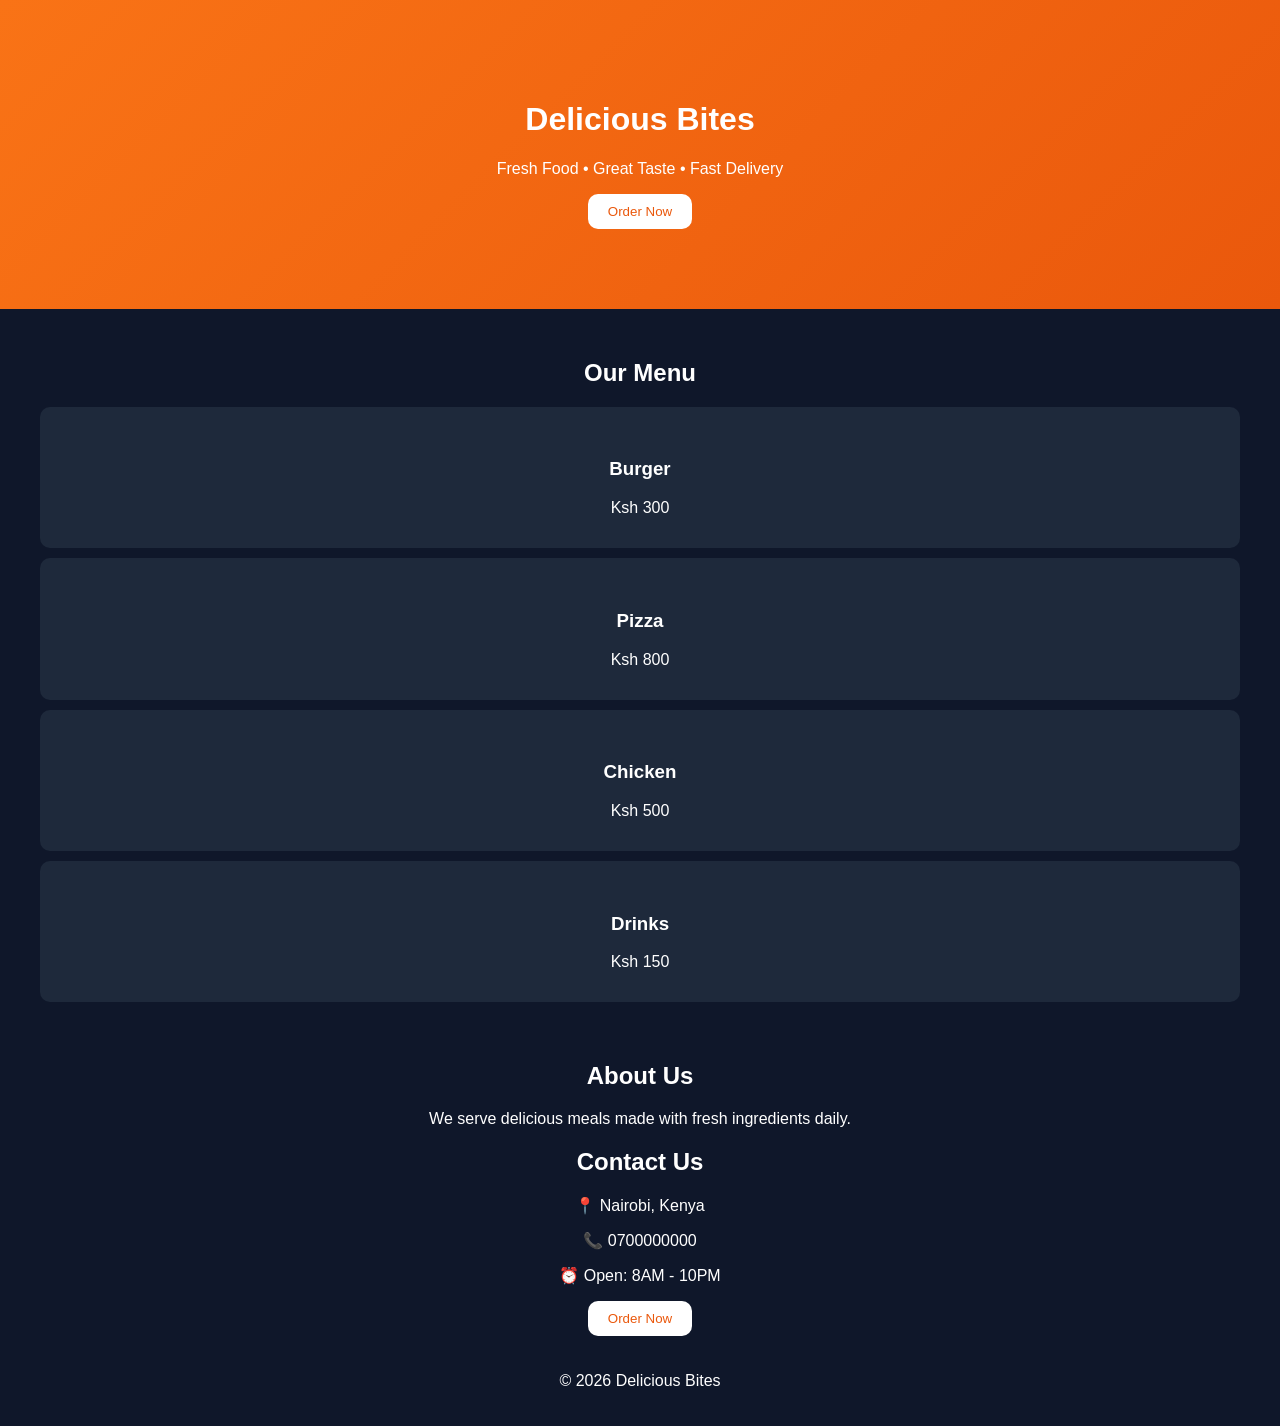
==== index.html @ 33b4f0a6 "Update menu items and contact information in index.html" ====
<!DOCTYPE html>
<html lang="en">
<head>
    <meta charset="UTF-8">
    <meta name="viewport" content="width=device-width, initial-scale=1.0">
    <title>Delicious Bites</title>
    <link rel="stylesheet" href="restaurant.css">
</head>
<body>

<!-- HERO -->
<header class="hero">
    <h1>Delicious Bites</h1>
    <p>Fresh Food • Great Taste • Fast Delivery</p>
    <button onclick="orderNow()">Order Now</button>
</header>

<!-- MENU -->
<section class="menu">
    <h2>Our Menu</h2>

    <div class="menu-item">
        <img src="https://via.placeholder.com/150" alt="">
        <h3>Burger</h3>
        <p>Ksh 300</p>
    </div>

    <div class="menu-item">
        <img src="https://via.placeholder.com/150" alt="">
        <h3>Pizza</h3>
        <p>Ksh 800</p>
    </div>

    <div class="menu-item">
        <img src="https://via.placeholder.com/150" alt="">
        <h3>Chicken</h3>
        <p>Ksh 500</p>
    </div>

    <div class="menu-item">
        <img src="https://via.placeholder.com/150" alt="">
        <h3>Drinks</h3>
        <p>Ksh 150</p>
    </div>
</section>

<!-- ABOUT -->
<section class="about">
    <h2>About Us</h2>
    <p>We serve delicious meals made with fresh ingredients daily.</p>
</section>

<!-- CONTACT -->
<section class="contact">
    <h2>Contact Us</h2>
    <p>📍 Nairobi, Kenya</p>
    <p>📞 0700000000</p>
    <p>⏰ Open: 8AM - 10PM</p>
    <button onclick="orderNow()">Order Now</button>
</section>

<footer>
    <p>© 2026 Delicious Bites</p>
</footer>

<script src="restaurant.js"></script>

</body>
    </html>
---- restaurant.css ----
body {
    font-family: Arial, sans-serif;
    margin: 0;
    background: #0f172a;
    color: #fff;
    text-align: center;
}

.hero {
    padding: 80px 20px;
    background: linear-gradient(135deg, #f97316, #ea580c);
}

button {
    padding: 10px 20px;
    border: none;
    border-radius: 10px;
    background: #fff;
    color: #ea580c;
    cursor: pointer;
}

.menu {
    padding: 30px;
}

.menu-item {
    background: #1e293b;
    margin: 10px;
    padding: 15px;
    border-radius: 10px;
}

footer {
    padding: 20px;
  }
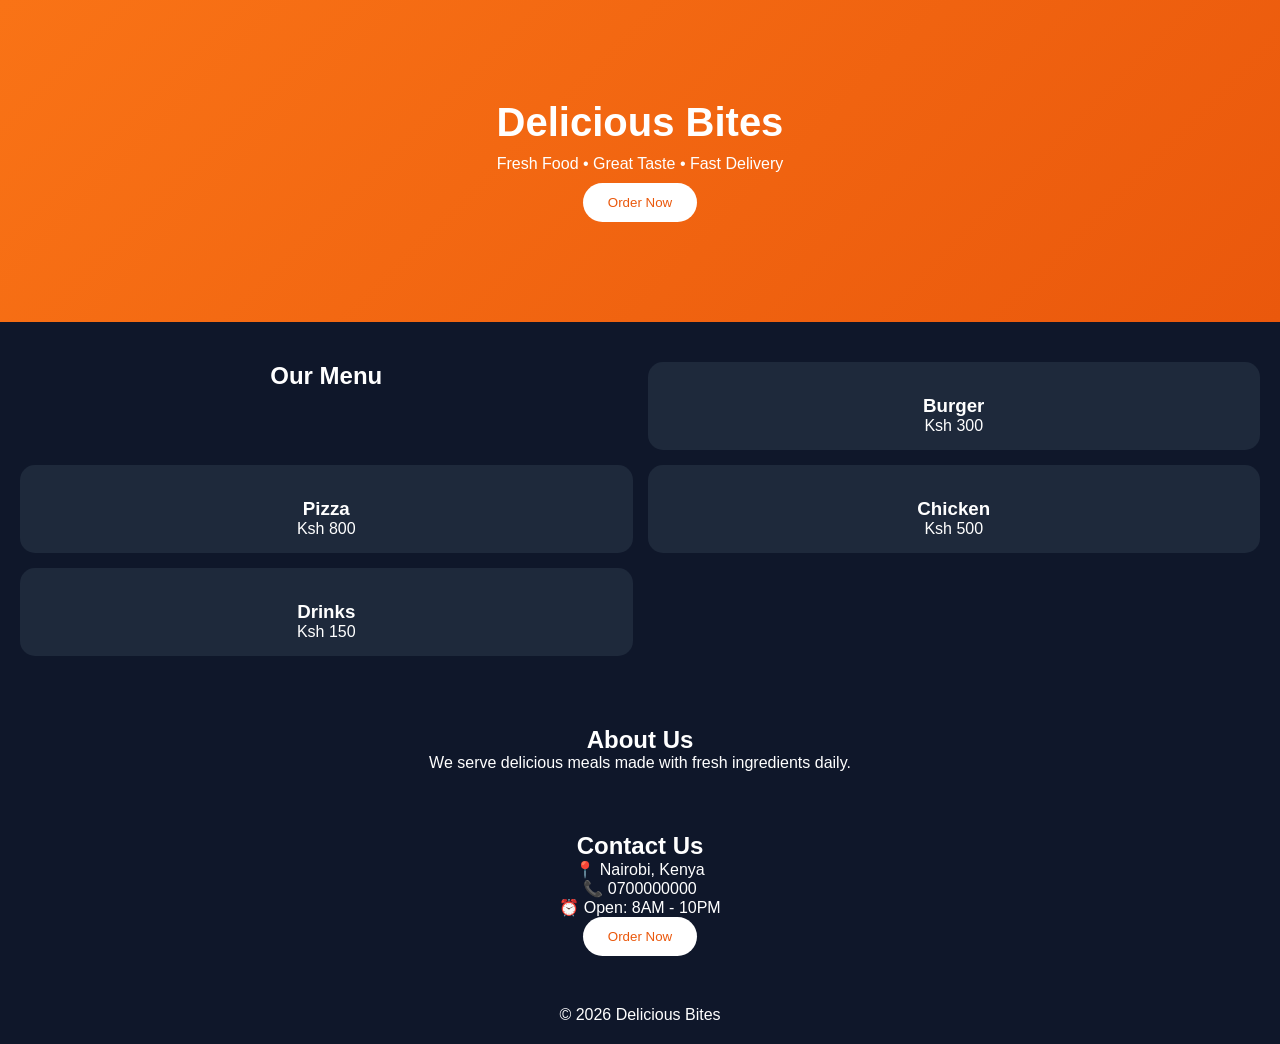
==== commit 76951bdf: "Change stylesheet link from restaurant.css to style.css" ====
--- a/index.html
+++ b/index.html
@@ -5,7 +5,7 @@
     <meta charset="UTF-8">
     <meta name="viewport" content="width=device-width, initial-scale=1.0">
     <title>Delicious Bites</title>
-    <link rel="stylesheet" href="restaurant.css">
+    <link rel="stylesheet" href="style.css">
 </head>
 <body>
 
--- a/style.css
+++ b/style.css
@@ -0,0 +1,86 @@
+* {
+    margin: 0;
+    padding: 0;
+    box-sizing: border-box;
+}
+
+body {
+    font-family: Arial, sans-serif;
+    background: #0f172a;
+    color: white;
+}
+
+/* HERO */
+.hero {
+    text-align: center;
+    padding: 100px 20px;
+    background: linear-gradient(135deg, #f97316, #ea580c);
+}
+
+.hero h1 {
+    font-size: 40px;
+}
+
+.hero p {
+    margin: 10px 0;
+}
+
+/* BUTTON */
+button {
+    padding: 12px 25px;
+    border: none;
+    border-radius: 30px;
+    background: white;
+    color: #ea580c;
+    cursor: pointer;
+    transition: 0.3s;
+}
+
+button:hover {
+    transform: scale(1.05);
+}
+
+/* MENU GRID */
+.menu {
+    padding: 40px 20px;
+    text-align: center;
+}
+
+.menu h2 {
+    margin-bottom: 20px;
+}
+
+.menu {
+    display: grid;
+    grid-template-columns: repeat(2, 1fr);
+    gap: 15px;
+}
+
+.menu-item {
+    background: #1e293b;
+    padding: 15px;
+    border-radius: 15px;
+    transition: 0.3s;
+}
+
+.menu-item img {
+    width: 100%;
+    border-radius: 10px;
+}
+
+.menu-item:hover {
+    transform: scale(1.05);
+    background: #334155;
+}
+
+/* SECTIONS */
+section {
+    padding: 30px 20px;
+    text-align: center;
+}
+
+/* FOOTER */
+footer {
+    text-align: center;
+    padding: 20px;
+}
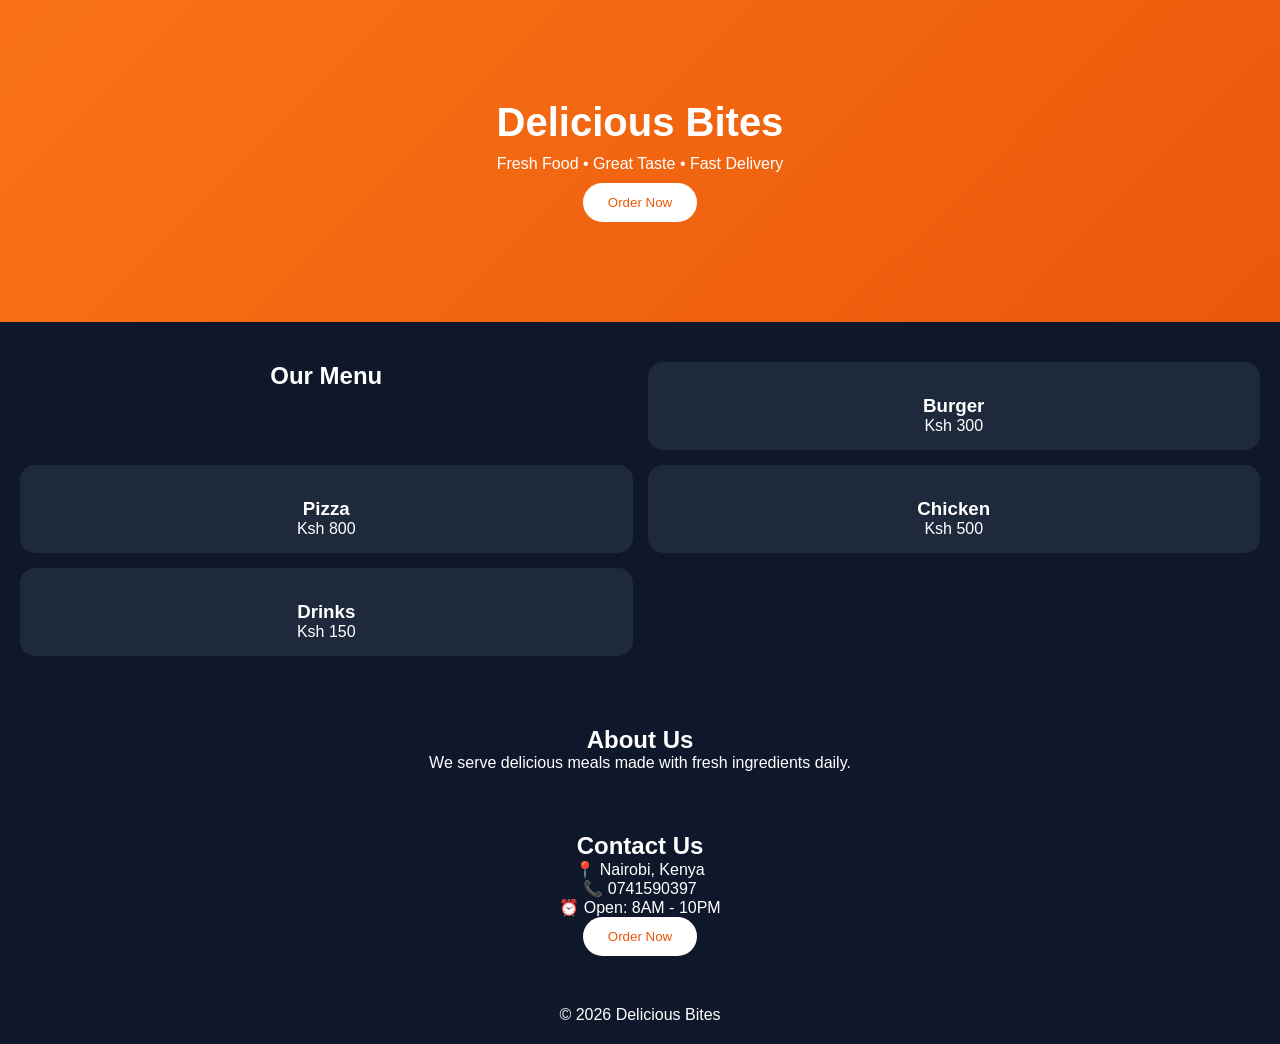
==== commit b3193624: "Update index.html" ====
--- a/index.html
+++ b/index.html
@@ -55,7 +55,7 @@
 <section class="contact">
     <h2>Contact Us</h2>
     <p>📍 Nairobi, Kenya</p>
-    <p>📞 0700000000</p>
+    <div><p>📞 0741590397</p></div>
     <p>⏰ Open: 8AM - 10PM</p>
     <button onclick="orderNow()">Order Now</button>
 </section>
@@ -64,7 +64,7 @@
     <p>© 2026 Delicious Bites</p>
 </footer>
 
-<script src="restaurant.js"></script>
+<script src="script.js"></script>
 
 </body>
     </html>
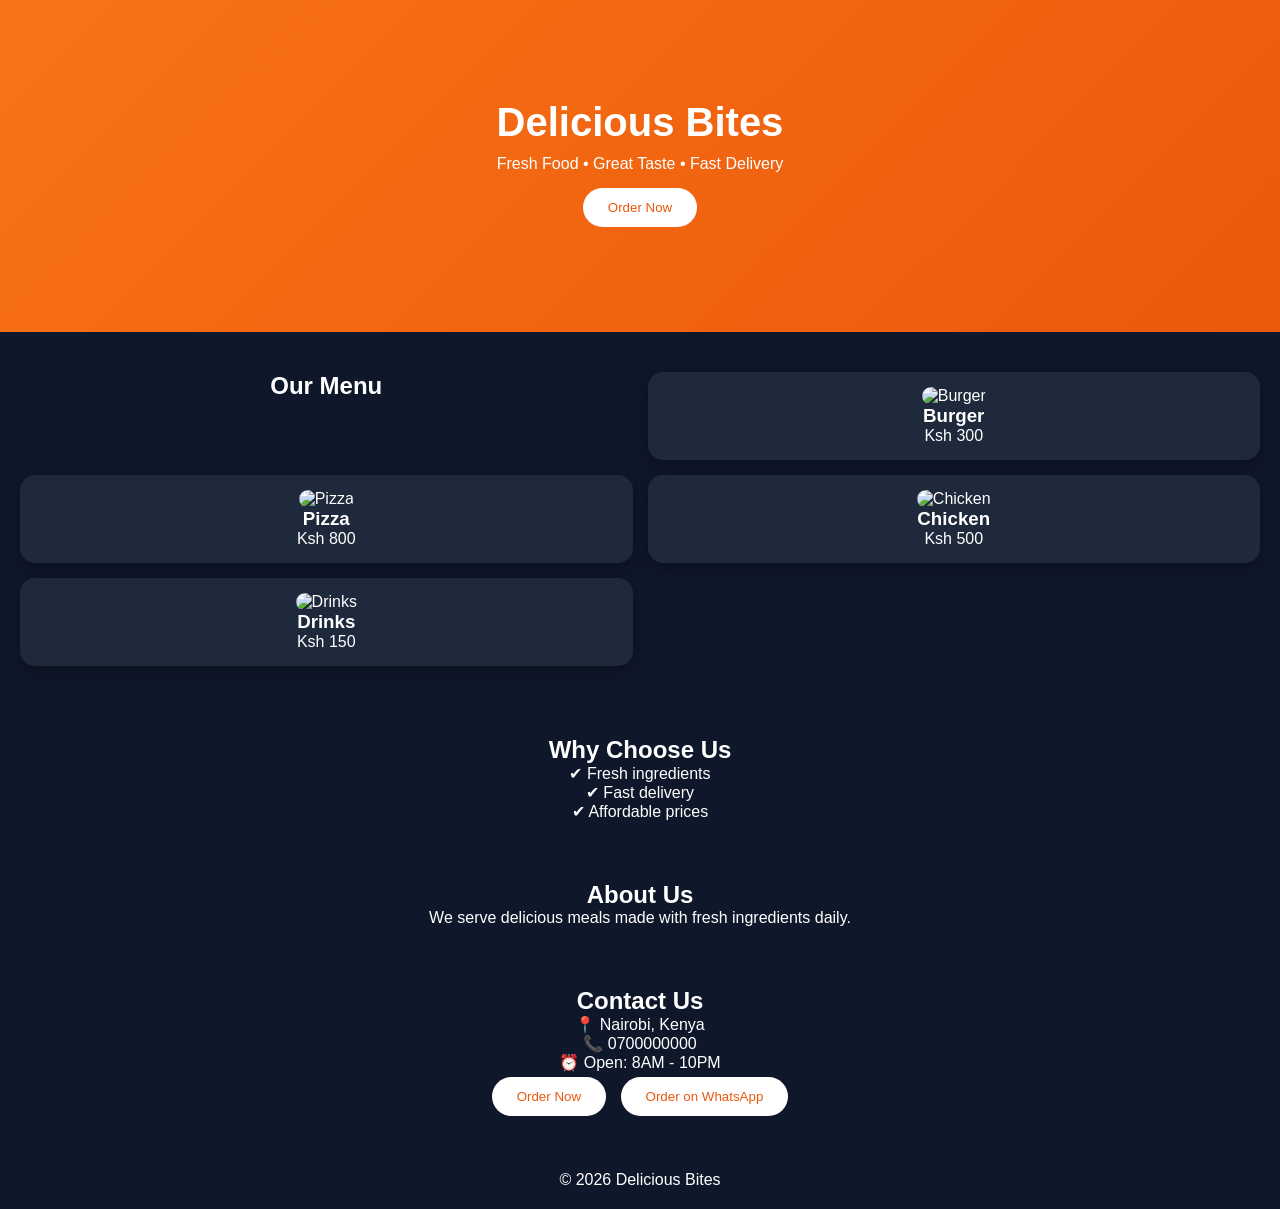
==== commit bb02d40b: "Update menu items and add 'Why Choose Us' section Updated menu images and added a new section highli" ====
--- a/index.html
+++ b/index.html
@@ -1,4 +1,3 @@
-
 <!DOCTYPE html>
 <html lang="en">
 <head>
@@ -21,28 +20,37 @@
     <h2>Our Menu</h2>
 
     <div class="menu-item">
-        <img src="https://via.placeholder.com/150" alt="">
+        <img src="https://images.unsplash.com/photo-1550547660-d9450f859349" alt="Burger">
         <h3>Burger</h3>
         <p>Ksh 300</p>
     </div>
 
     <div class="menu-item">
-        <img src="https://via.placeholder.com/150" alt="">
+        <img src="https://images.unsplash.com/photo-1548365328-9f547fb0953c" alt="Pizza">
         <h3>Pizza</h3>
         <p>Ksh 800</p>
     </div>
 
     <div class="menu-item">
-        <img src="https://via.placeholder.com/150" alt="">
+        <img src="https://images.unsplash.com/photo-1604908176997-431f7d9d2f1b" alt="Chicken">
         <h3>Chicken</h3>
         <p>Ksh 500</p>
     </div>
 
     <div class="menu-item">
-        <img src="https://via.placeholder.com/150" alt="">
+        <img src="https://images.unsplash.com/photo-1551024506-0bccd828d307" alt="Drinks">
         <h3>Drinks</h3>
         <p>Ksh 150</p>
     </div>
+
+</section>
+
+<!-- WHY CHOOSE US -->
+<section class="why">
+    <h2>Why Choose Us</h2>
+    <p>✔ Fresh ingredients</p>
+    <p>✔ Fast delivery</p>
+    <p>✔ Affordable prices</p>
 </section>
 
 <!-- ABOUT -->
@@ -55,9 +63,12 @@
 <section class="contact">
     <h2>Contact Us</h2>
     <p>📍 Nairobi, Kenya</p>
-    <div><p>📞 0741590397</p></div>
+    <p>📞 0700000000</p>
     <p>⏰ Open: 8AM - 10PM</p>
+
     <button onclick="orderNow()">Order Now</button>
+
+    <button onclick="orderWhatsApp()">Order on WhatsApp</button>
 </section>
 
 <footer>
@@ -67,4 +78,4 @@
 <script src="script.js"></script>
 
 </body>
-    </html>
+        </html>
--- a/style.css
+++ b/style.css
@@ -34,13 +34,14 @@
     color: #ea580c;
     cursor: pointer;
     transition: 0.3s;
+    margin: 5px;
 }
 
 button:hover {
     transform: scale(1.05);
 }
 
-/* MENU GRID */
+/* MENU */
 .menu {
     padding: 40px 20px;
     text-align: center;
@@ -61,16 +62,28 @@
     padding: 15px;
     border-radius: 15px;
     transition: 0.3s;
+    box-shadow: 0 5px 15px rgba(0,0,0,0.3);
 }
 
 .menu-item img {
     width: 100%;
     border-radius: 10px;
+    transition: 0.3s;
+}
+
+.menu-item:hover img {
+    transform: scale(1.05);
 }
 
 .menu-item:hover {
     transform: scale(1.05);
     background: #334155;
+}
+
+/* WHY */
+.why {
+    text-align: center;
+    padding: 30px 20px;
 }
 
 /* SECTIONS */
@@ -83,4 +96,4 @@
 footer {
     text-align: center;
     padding: 20px;
-}
+    }
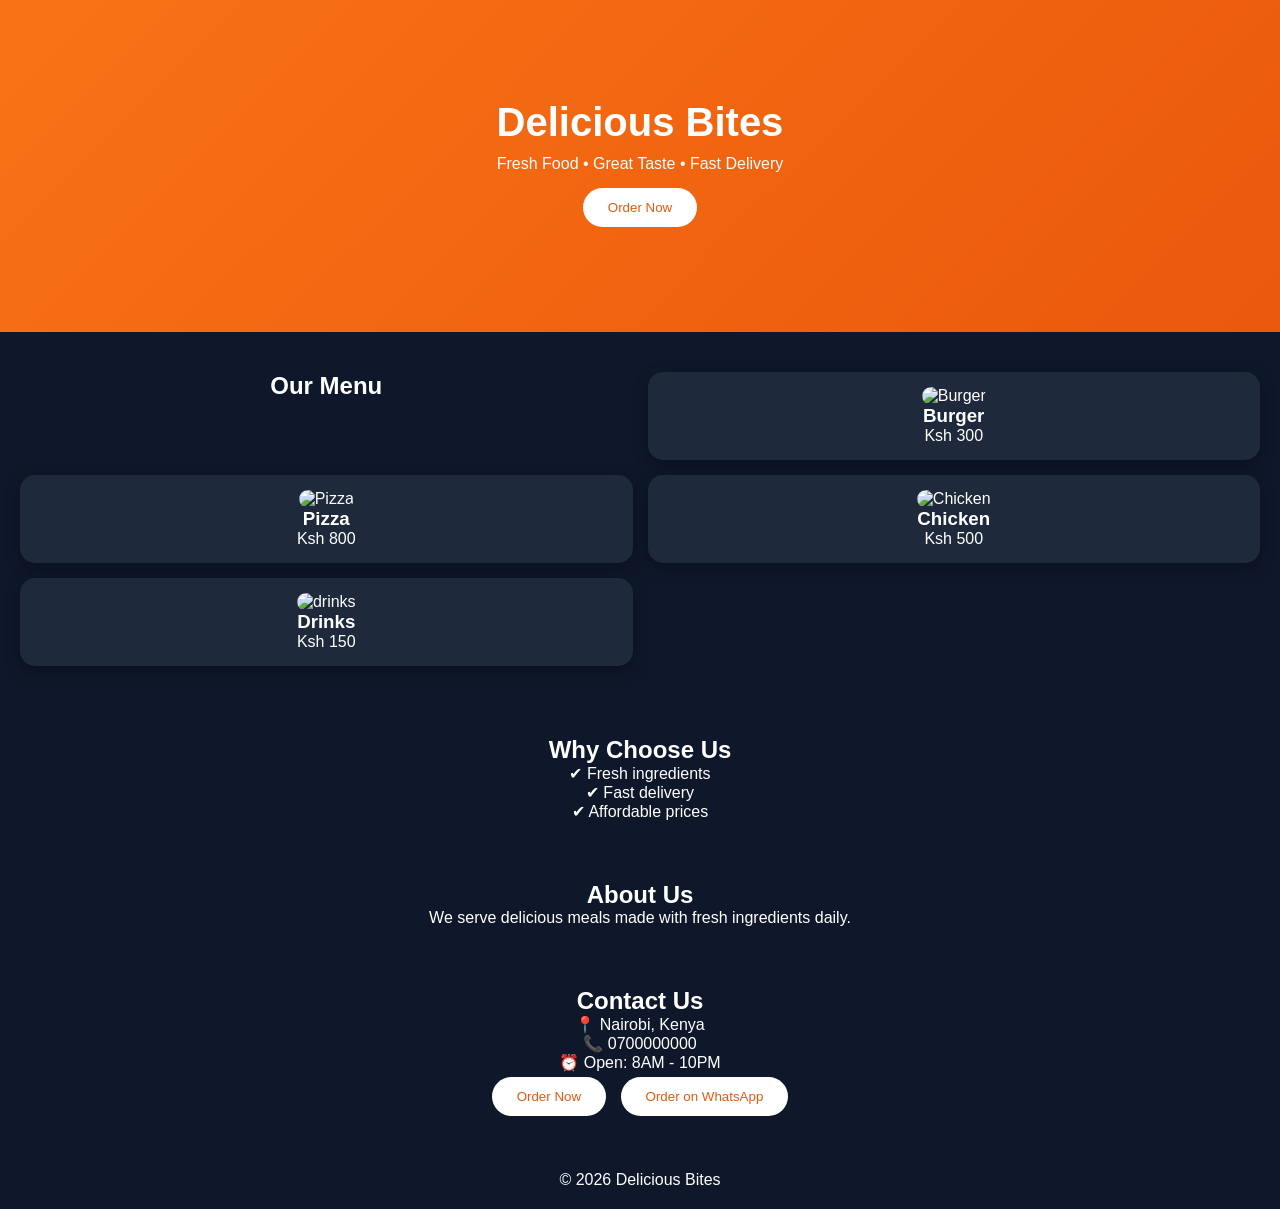
==== commit 09cac172: "Update index.html" ====
--- a/index.html
+++ b/index.html
@@ -26,7 +26,7 @@
     </div>
 
     <div class="menu-item">
-        <img src="https://images.unsplash.com/photo-1548365328-9f547fb0953c" alt="Pizza">
+        <img src="https://unsplash.com/photos/freshly-baked-delicious-pizza-on-wooden-table-original-italian-food-background-pizza-concept-gi2aexB9X3Y" alt="Pizza">
         <h3>Pizza</h3>
         <p>Ksh 800</p>
     </div>
@@ -38,7 +38,7 @@
     </div>
 
     <div class="menu-item">
-        <img src="https://images.unsplash.com/photo-1551024506-0bccd828d307" alt="Drinks">
+        <img src="https://unsplash.com/photos/fanta-and-fanta-soda-cans-flyVFremleA" alt="drinks">
         <h3>Drinks</h3>
         <p>Ksh 150</p>
     </div>
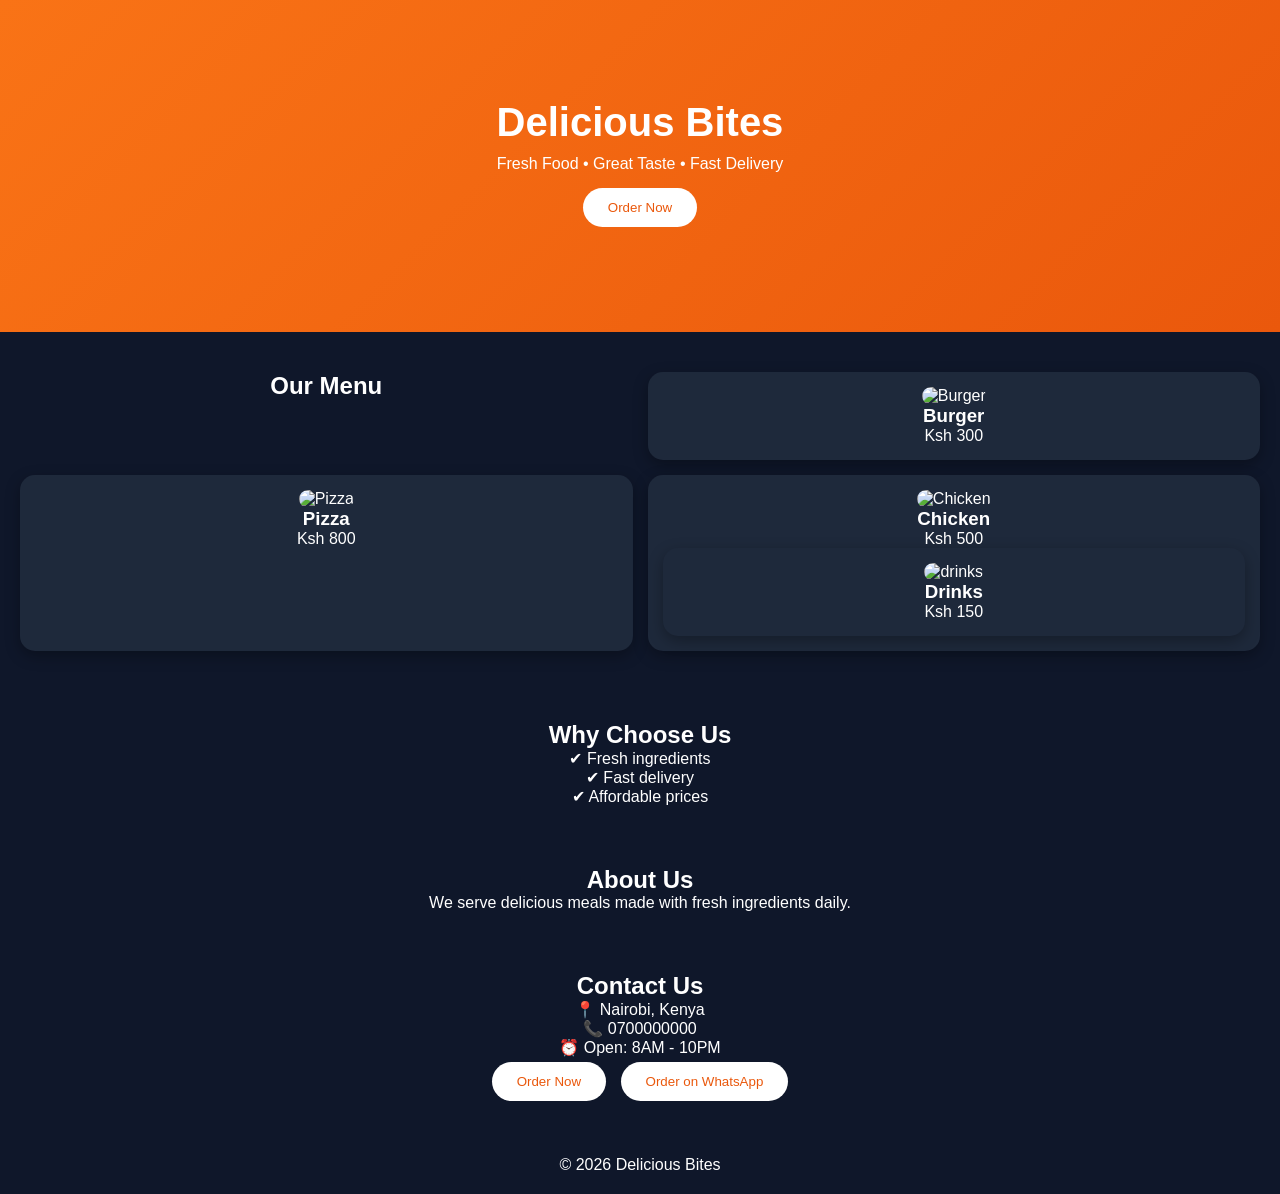
==== commit 89af18b3: "Update index.html" ====
--- a/index.html
+++ b/index.html
@@ -26,7 +26,7 @@
     </div>
 
     <div class="menu-item">
-        <img src="https://unsplash.com/photos/freshly-baked-delicious-pizza-on-wooden-table-original-italian-food-background-pizza-concept-gi2aexB9X3Y" alt="Pizza">
+        <img src="https://unsplash.com/photos/pizza-MqT0asuoIcUalt" alt="Pizza">
         <h3>Pizza</h3>
         <p>Ksh 800</p>
     </div>
@@ -35,10 +35,9 @@
         <img src="https://images.unsplash.com/photo-1604908176997-431f7d9d2f1b" alt="Chicken">
         <h3>Chicken</h3>
         <p>Ksh 500</p>
-    </div>
 
     <div class="menu-item">
-        <img src="https://unsplash.com/photos/fanta-and-fanta-soda-cans-flyVFremleA" alt="drinks">
+        <img src="https://unsplash.com/photos/flyVFremleA" alt="drinks">
         <h3>Drinks</h3>
         <p>Ksh 150</p>
     </div>
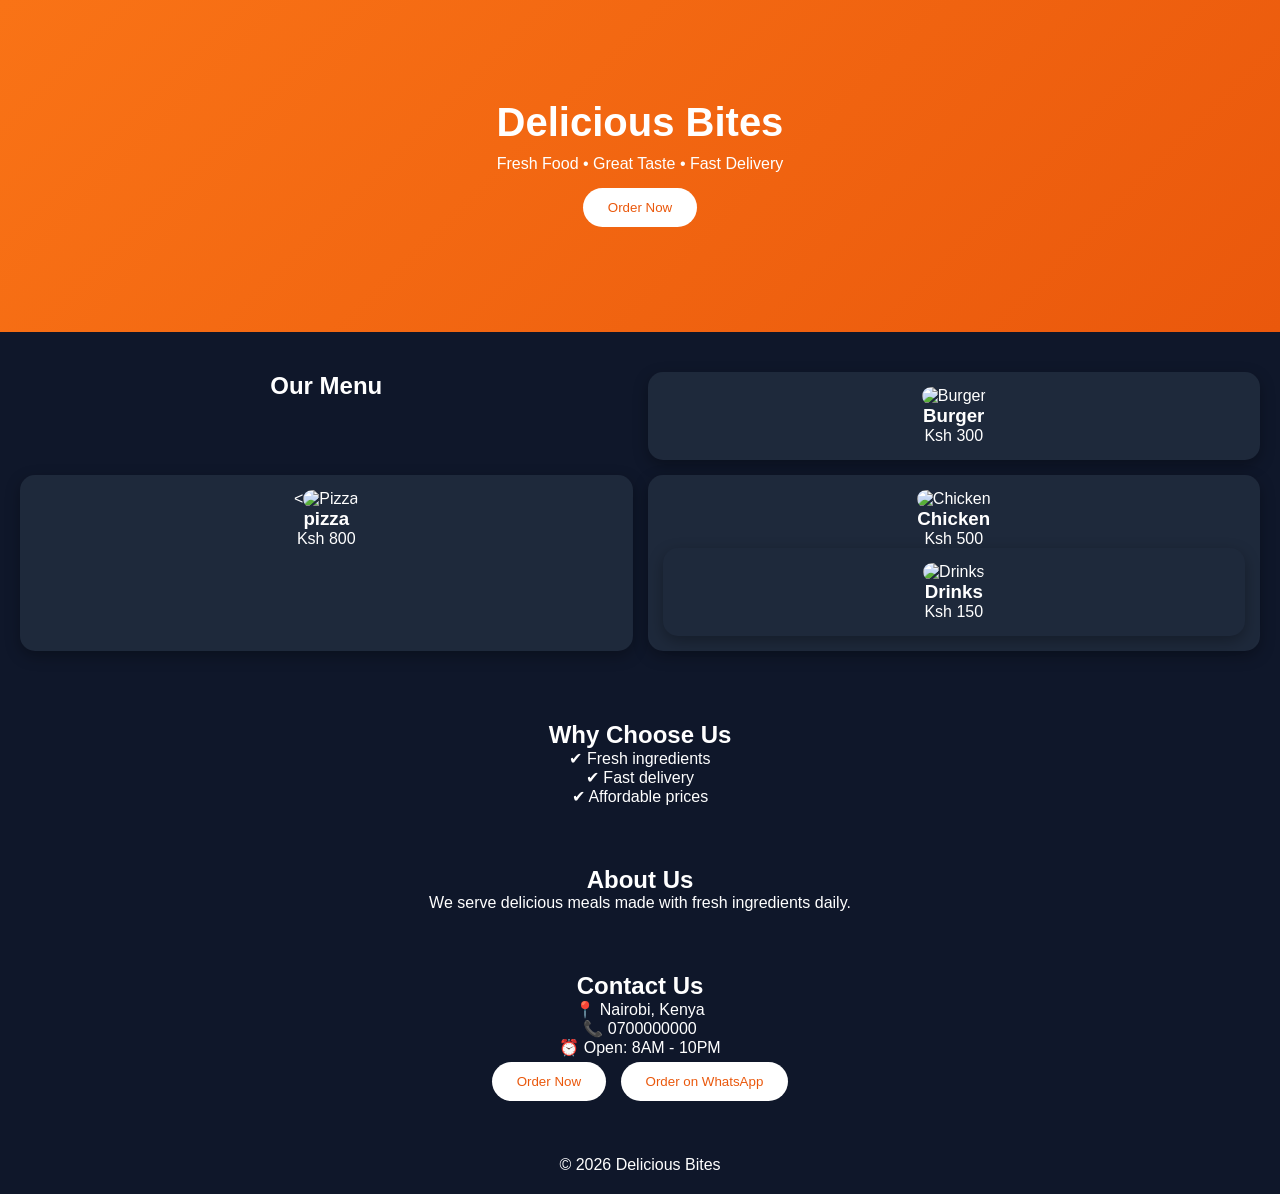
==== commit 236a7f80: "Update index.html" ====
--- a/index.html
+++ b/index.html
@@ -20,24 +20,24 @@
     <h2>Our Menu</h2>
 
     <div class="menu-item">
-        <img src="https://images.unsplash.com/photo-1550547660-d9450f859349" alt="Burger">
+        <img src="https://images.unsplash.com/photo-1568901346375-23c9450c58cd?w=500&q=80" alt="Burger">
         <h3>Burger</h3>
         <p>Ksh 300</p>
     </div>
 
     <div class="menu-item">
-        <img src="https://unsplash.com/photos/pizza-MqT0asuoIcUalt" alt="Pizza">
-        <h3>Pizza</h3>
+        <<img src="https://images.unsplash.com/photo-1548365328-9f547fb0953c?w=500&q=80" alt="Pizza">
+        <h3>pizza</h3>
         <p>Ksh 800</p>
     </div>
 
     <div class="menu-item">
-        <img src="https://images.unsplash.com/photo-1604908176997-431f7d9d2f1b" alt="Chicken">
+        <img src="https://images.unsplash.com/photo-1604908176997-431f7d9d2f1b?w=500&q=80" alt="Chicken">
         <h3>Chicken</h3>
         <p>Ksh 500</p>
 
     <div class="menu-item">
-        <img src="https://unsplash.com/photos/flyVFremleA" alt="drinks">
+        <img src="https://images.unsplash.com/photo-1551024506-0bccd828d307?w=500&q=80" alt="Drinks">
         <h3>Drinks</h3>
         <p>Ksh 150</p>
     </div>
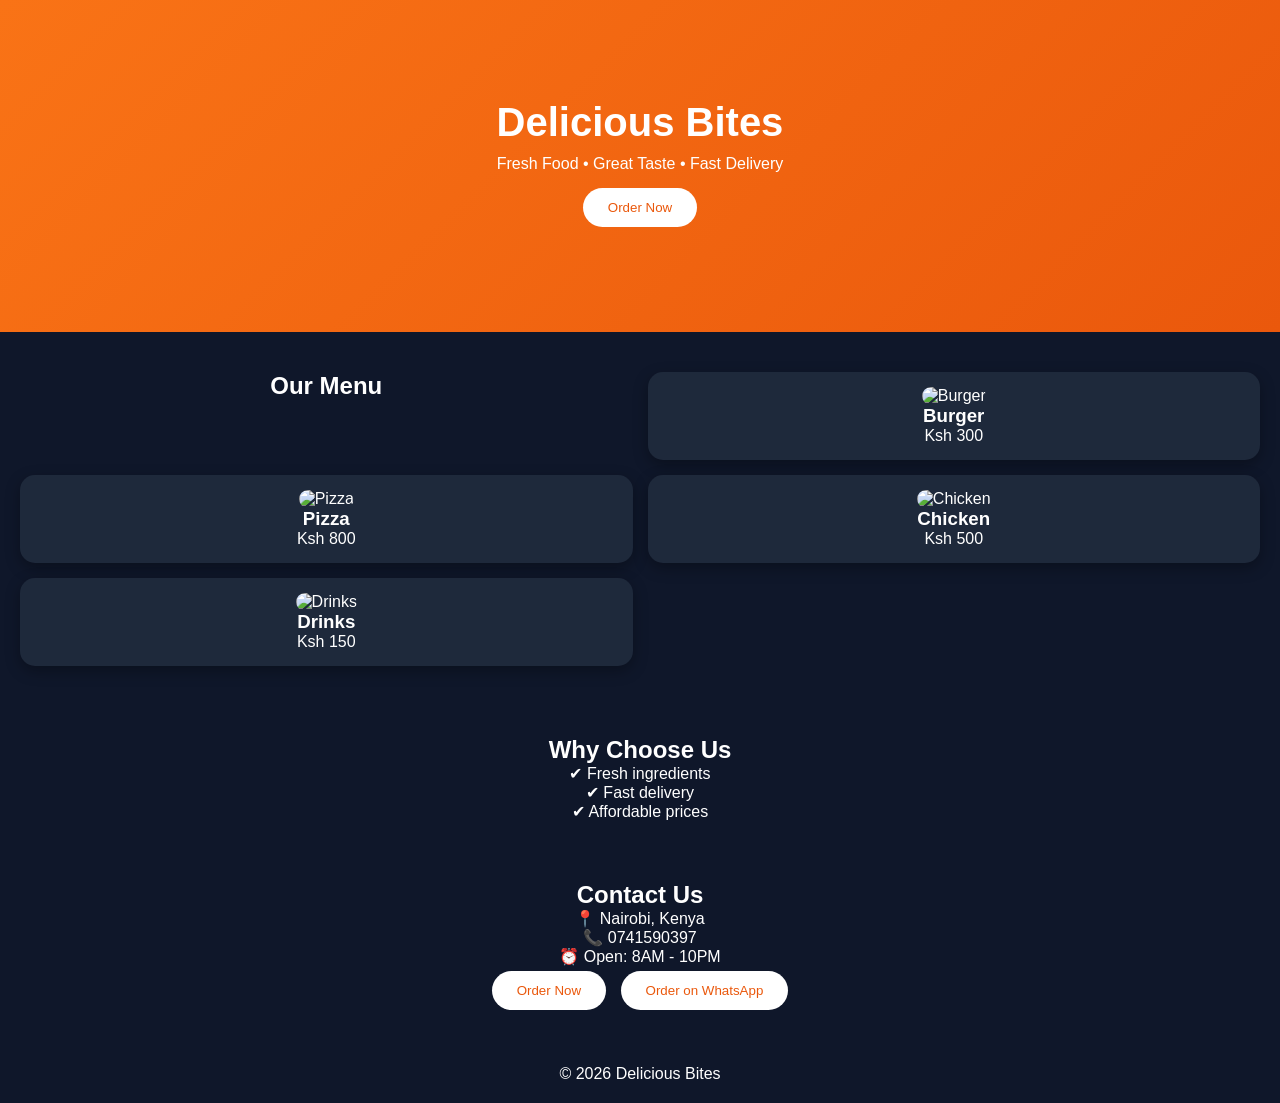
==== commit a287dff3: "Update index.html" ====
--- a/index.html
+++ b/index.html
@@ -20,31 +20,32 @@
     <h2>Our Menu</h2>
 
     <div class="menu-item">
-        <img src="https://images.unsplash.com/photo-1568901346375-23c9450c58cd?w=500&q=80" alt="Burger">
+        <img src="https://picsum.photos/200/150?random=1" alt="Burger">
         <h3>Burger</h3>
         <p>Ksh 300</p>
     </div>
 
     <div class="menu-item">
-        <<img src="https://images.unsplash.com/photo-1548365328-9f547fb0953c?w=500&q=80" alt="Pizza">
-        <h3>pizza</h3>
+        <img src="https://picsum.photos/200/150?random=2" alt="Pizza">
+        <h3>Pizza</h3>
         <p>Ksh 800</p>
     </div>
 
     <div class="menu-item">
-        <img src="https://images.unsplash.com/photo-1604908176997-431f7d9d2f1b?w=500&q=80" alt="Chicken">
+        <img src="https://picsum.photos/200/150?random=3" alt="Chicken">
         <h3>Chicken</h3>
         <p>Ksh 500</p>
+    </div>
 
     <div class="menu-item">
-        <img src="https://images.unsplash.com/photo-1551024506-0bccd828d307?w=500&q=80" alt="Drinks">
+        <img src="https://picsum.photos/200/150?random=4" alt="Drinks">
         <h3>Drinks</h3>
         <p>Ksh 150</p>
     </div>
 
 </section>
 
-<!-- WHY CHOOSE US -->
+<!-- WHY -->
 <section class="why">
     <h2>Why Choose Us</h2>
     <p>✔ Fresh ingredients</p>
@@ -52,21 +53,14 @@
     <p>✔ Affordable prices</p>
 </section>
 
-<!-- ABOUT -->
-<section class="about">
-    <h2>About Us</h2>
-    <p>We serve delicious meals made with fresh ingredients daily.</p>
-</section>
-
 <!-- CONTACT -->
 <section class="contact">
     <h2>Contact Us</h2>
     <p>📍 Nairobi, Kenya</p>
-    <p>📞 0700000000</p>
+    <p>📞 0741590397</p>
     <p>⏰ Open: 8AM - 10PM</p>
 
     <button onclick="orderNow()">Order Now</button>
-
     <button onclick="orderWhatsApp()">Order on WhatsApp</button>
 </section>
 
@@ -77,4 +71,4 @@
 <script src="script.js"></script>
 
 </body>
-        </html>
+</html>
